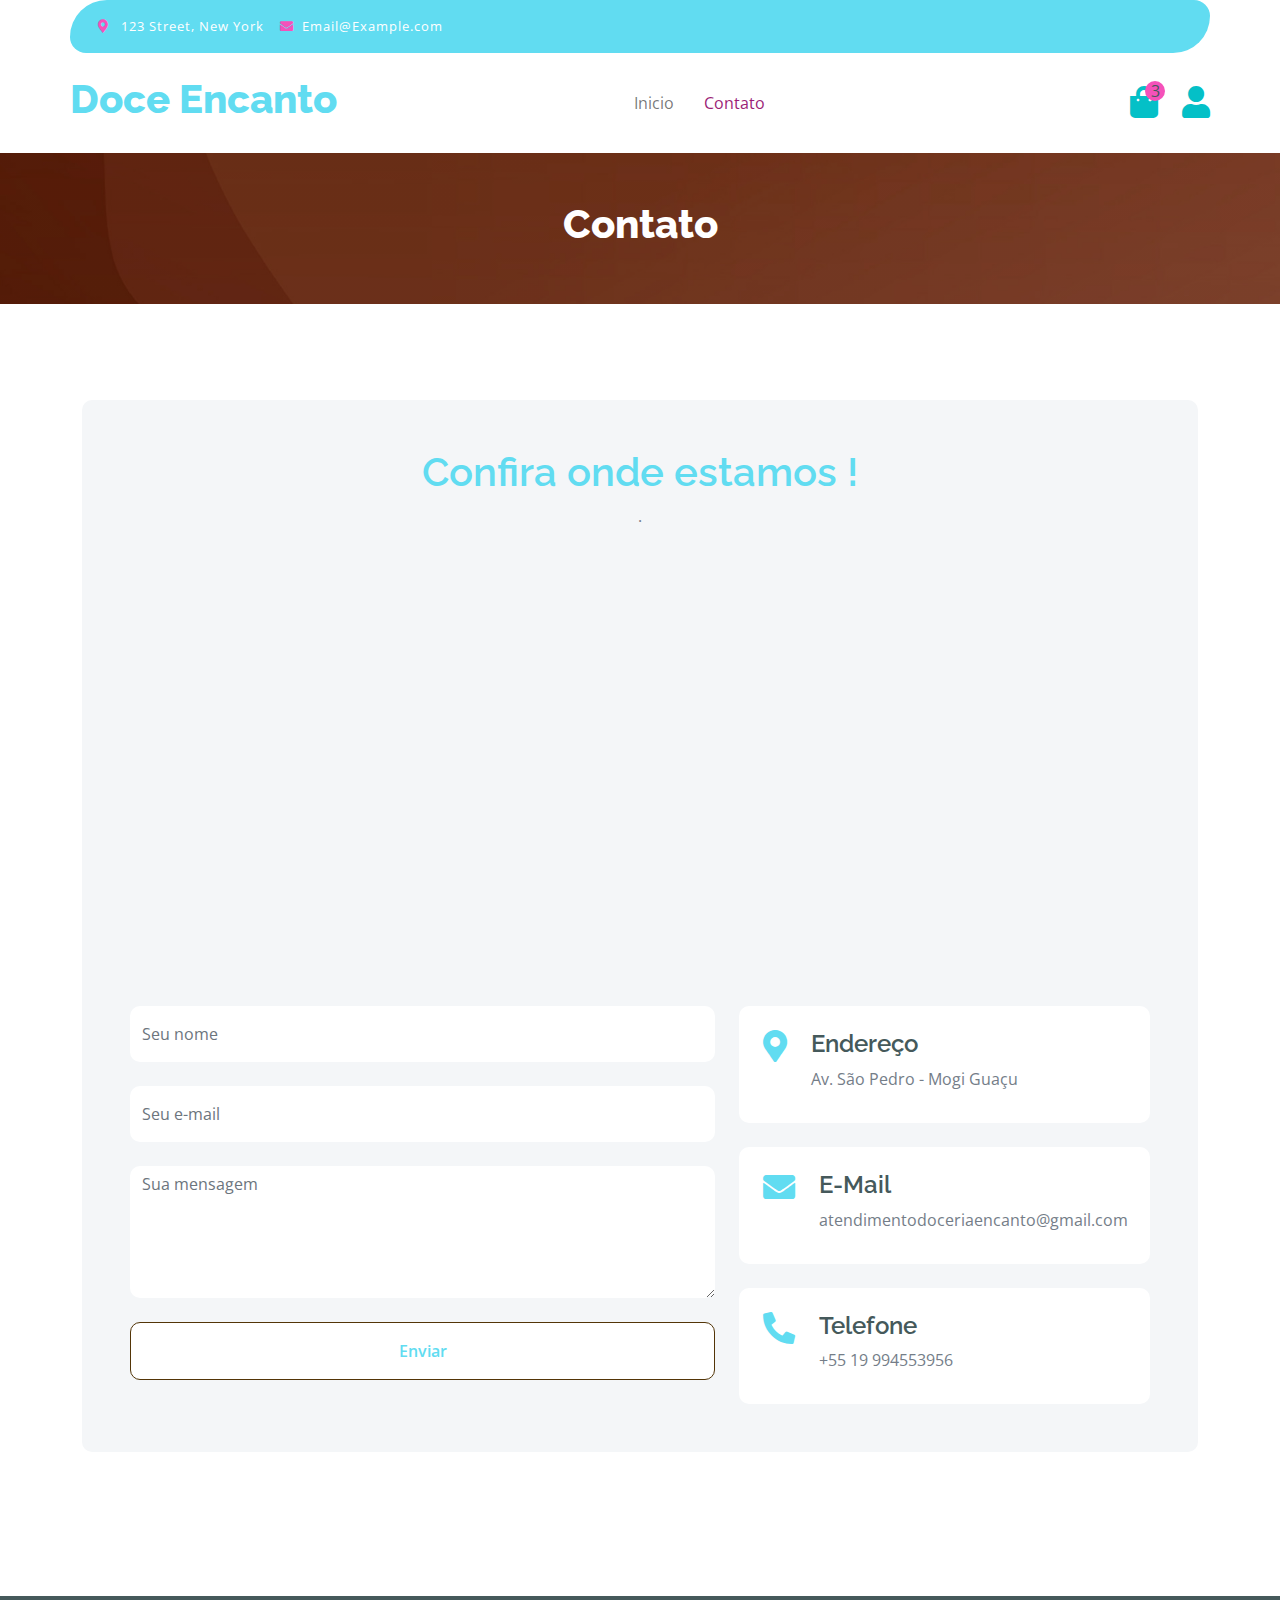
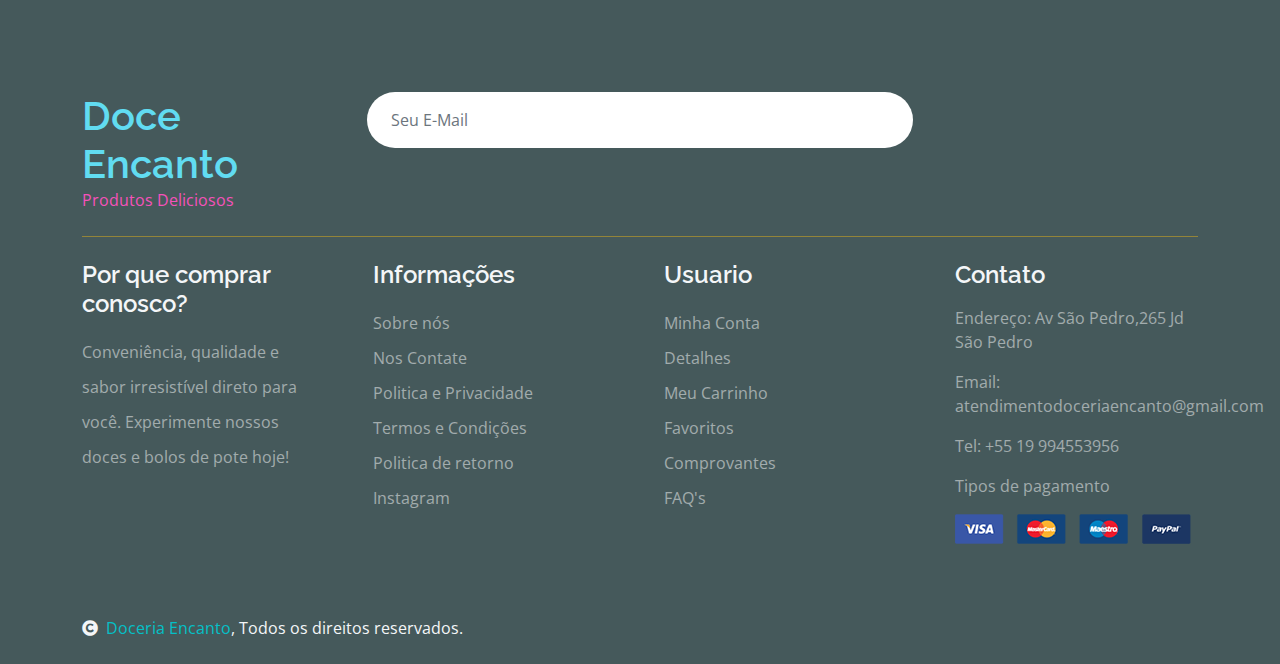
==== contact.html @ 063d3459 "Add files via upload" ====
<!DOCTYPE html>
<html lang="en">

    <head>
        <meta charset="utf-8">
        <title>Contato - DOCE ENCANTO</title>
        <meta content="width=device-width, initial-scale=1.0" name="viewport">
        <meta content="" name="keywords">
        <meta content="" name="description">

        <!-- Google Web Fonts -->
        <link rel="preconnect" href="https://fonts.googleapis.com">
        <link rel="preconnect" href="https://fonts.gstatic.com" crossorigin>
        <link href="https://fonts.googleapis.com/css2?family=Open+Sans:wght@400;600&family=Raleway:wght@600;800&display=swap" rel="stylesheet"> 

        <!-- Icon Font Stylesheet -->
        <link rel="stylesheet" href="https://use.fontawesome.com/releases/v5.15.4/css/all.css"/>
        <link href="https://cdn.jsdelivr.net/npm/bootstrap-icons@1.4.1/font/bootstrap-icons.css" rel="stylesheet">

        <!-- Libraries Stylesheet -->
        <link href="lib/lightbox/css/lightbox.min.css" rel="stylesheet">
        <link href="lib/owlcarousel/assets/owl.carousel.min.css" rel="stylesheet">


        <!-- Customized Bootstrap Stylesheet -->
        <link href="css/bootstrap.min.css" rel="stylesheet">

        <!-- Template Stylesheet -->
        <link href="css/style.css" rel="stylesheet">
    </head>

    <body>

        <!-- Spinner Start -->
        <div id="spinner" class="show w-100 vh-100 bg-white position-fixed translate-middle top-50 start-50  d-flex align-items-center justify-content-center">
            <div class="spinner-grow text-primary" role="status"></div>
        </div>
        <!-- Spinner End -->


        <!-- Navbar start -->
        <div class="container-fluid fixed-top">
            <div class="container topbar bg-primary d-none d-lg-block">
                <div class="d-flex justify-content-between">
                    <div class="top-info ps-2">
                        <small class="me-3"><i class="fas fa-map-marker-alt me-2 text-secondary"></i> <a href="#" class="text-white">123 Street, New York</a></small>
                        <small class="me-3"><i class="fas fa-envelope me-2 text-secondary"></i><a href="#" class="text-white">Email@Example.com</a></small>
                    </div>
                    <div class="top-link pe-2">
                        <!-- <a href="#" class="text-white"><small class="text-white mx-2">Privacy Policy</small>/</a>
                        <a href="#" class="text-white"><small class="text-white mx-2">Terms of Use</small>/</a>
                        <a href="#" class="text-white"><small class="text-white ms-2">Sales and Refunds</small></a> -->
                    </div>
                </div>
            </div>
            <div class="container px-0">
                <nav class="navbar navbar-light bg-white navbar-expand-xl">
                    <a href="index.html" class="navbar-brand"><h1 class="text-primary display-6">Doce Encanto</h1></a>
                    <button class="navbar-toggler py-2 px-3" type="button" data-bs-toggle="collapse" data-bs-target="#navbarCollapse">
                        <span class="fa fa-bars text-primary"></span>
                    </button>
                    <div class="collapse navbar-collapse bg-white" id="navbarCollapse">
                        <div class="navbar-nav mx-auto">
                            <a href="index.html" class="nav-item nav-link">Inicio</a>
                           <!-- <a href="shop.html" class="nav-item nav-link">Shop</a>
                            <a href="shop-detail.html" class="nav-item nav-link">Shop Detail</a> -->
                            <div class="nav-item dropdown">
                                <!--<a href="#" class="nav-link dropdown-toggle" data-bs-toggle="dropdown">Pages</a> -->
                                <div class="dropdown-menu m-0 bg-secondary rounded-0">
                                    <a href="cart.html" class="dropdown-item">Cart</a>
                                    <a href="chackout.html" class="dropdown-item">Chackout</a>
                                    <a href="testimonial.html" class="dropdown-item">Testimonial</a>
                                    <a href="404.html" class="dropdown-item">404 Page</a>
                                </div>
                            </div>
                            <a href="contact.html" class="nav-item nav-link active">Contato</a>
                        </div>
                        <div class="d-flex m-3 me-0">
                            <button class="btn-search btn border border-secondary btn-md-square rounded-circle bg-white me-4" data-bs-toggle="modal" data-bs-target="#searchModal"><i class="fas fa-search text-primary"></i></button>
                            <a href="#" class="position-relative me-4 my-auto">
                                <i class="fa fa-shopping-bag fa-2x"></i>
                                <span class="position-absolute bg-secondary rounded-circle d-flex align-items-center justify-content-center text-dark px-1" style="top: -5px; left: 15px; height: 20px; min-width: 20px;">3</span>
                            </a>
                            <a href="#" class="my-auto">
                                <i class="fas fa-user fa-2x"></i>
                            </a>
                        </div>
                    </div>
                </nav>
            </div>
        </div>
        <!-- Navbar End -->


        <!-- Modal Search Start 
        <div class="modal fade" id="searchModal" tabindex="-1" aria-labelledby="exampleModalLabel" aria-hidden="true">
            <div class="modal-dialog modal-fullscreen">
                <div class="modal-content rounded-0">
                    <div class="modal-header">
                        <h5 class="modal-title" id="exampleModalLabel">Search by keyword</h5>
                        <button type="button" class="btn-close" data-bs-dismiss="modal" aria-label="Close"></button>
                    </div>
                    <div class="modal-body d-flex align-items-center">
                        <div class="input-group w-75 mx-auto d-flex">
                            <input type="search" class="form-control p-3" placeholder="keywords" aria-describedby="search-icon-1">
                            <span id="search-icon-1" class="input-group-text p-3"><i class="fa fa-search"></i></span>
                        </div>
                    </div>
                </div>
            </div>
        </div>
        <!-- Modal Search End -->


        <!-- Single Page Header start -->
        <div class="container-fluid page-header py-5">
            <h1 class="text-center text-white display-6">Contato</h1>
            <ol class="breadcrumb justify-content-center mb-0">
                <!--<li class="breadcrumb-item"><a href="#">Home</a></li>
                <li class="breadcrumb-item"><a href="#">Pages</a></li>
                <li class="breadcrumb-item active text-white">Contact</li>-->
            </ol>
        </div>
        <!-- Single Page Header End -->


        <!-- Contact Start -->
        <div class="container-fluid contact py-5">
            <div class="container py-5">
                <div class="p-5 bg-light rounded">
                    <div class="row g-4">
                        <div class="col-12">
                            <div class="text-center mx-auto" style="max-width: 700px;">
                                <h1 class="text-primary">Confira onde estamos !</h1>
                                <p class="mb-4">.</p>
                            </div>
                        </div>
                        <div class="col-lg-12">
                            <div class="h-100 rounded">
                                <iframe class="rounded w-100" 
                                style="height: 400px;" src="https://www.google.com/maps/embed?pb=!1m18!1m12!1m3!1d3690.511838533745!2d-46.9358462252229!3d-22.33429451766085!2m3!1f0!2f0!3f0!3m2!1i1024!2i768!4f13.1!3m3!1m2!1s0x94c856e6357f667f%3A0xda3565d12d0d742f!2sAv.%20S%C3%A3o%20Pedro%20-%20Mogi%20Gua%C3%A7u%2C%20SP%2C%2013848-191!5e0!3m2!1spt-BR!2sbr!4v1711215833232!5m2!1spt-BR!2sbr" width="600" height="450" style="border:0;" allowfullscreen="" loading="lazy" referrerpolicy="no-referrer-when-downgrade" 
                                loading="lazy" referrerpolicy="no-referrer-when-downgrade"></iframe>
                            </div>
                        </div>
                        <div class="col-lg-7">
                            <form action="" class="">
                                <input type="text" class="w-100 form-control border-0 py-3 mb-4" placeholder="Seu nome">
                                <input type="email" class="w-100 form-control border-0 py-3 mb-4" placeholder="Seu e-mail">
                                <textarea class="w-100 form-control border-0 mb-4" rows="5" cols="10" placeholder="Sua mensagem"></textarea>
                                <button class="w-100 btn form-control border-secondary py-3 bg-white text-primary " type="submit">Enviar</button>
                            </form>
                        </div>
                        <div class="col-lg-5">
                            <div class="d-flex p-4 rounded mb-4 bg-white">
                                <i class="fas fa-map-marker-alt fa-2x text-primary me-4"></i>
                                <div>
                                    <h4>Endereço</h4>
                                    <p class="mb-2">Av. São Pedro - Mogi Guaçu</p>
                                </div>
                            </div>
                            <div class="d-flex p-4 rounded mb-4 bg-white">
                                <i class="fas fa-envelope fa-2x text-primary me-4"></i>
                                <div>
                                    <h4>E-Mail</h4>
                                    <p class="mb-2">atendimentodoceriaencanto@gmail.com</p>
                                </div>
                            </div>
                            <div class="d-flex p-4 rounded bg-white">
                                <i class="fa fa-phone-alt fa-2x text-primary me-4"></i>
                                <div>
                                    <h4>Telefone</h4>
                                    <p class="mb-2">+55 19 994553956</p>
                                </div>
                            </div>
                        </div>
                    </div>
                </div>
            </div>
        </div>
        <!-- Contact End -->


                <!-- Footer Start -->
                <div class="container-fluid bg-dark text-white-50 footer pt-5 mt-5">
                    <div class="container py-5">
                        <div class="pb-4 mb-4" style="border-bottom: 1px solid rgba(226, 175, 24, 0.5) ;">
                            <div class="row g-4">
                                <div class="col-lg-3">
                                    <a href="#">
                                        <h1 class="text-primary mb-0">Doce Encanto</h1>
                                        <p class="text-secondary mb-0">Produtos Deliciosos</p>
                                    </a>
                                </div>
                                <div class="col-lg-6">
                                    <div class="position-relative mx-auto">
                                        <input class="form-control border-0 w-100 py-3 px-4 rounded-pill" type="number" placeholder="Seu E-Mail">
                                        <button type="submit" class="btn btn-primary border-0 border-secondary py-3 px-4 position-absolute rounded-pill text-white" style="top: 0; right: 0;">Inscreva-se Agora</button>
                                    </div>
                                </div>
                                <div class="col-lg-3">
                                    <div class="d-flex justify-content-end pt-3">
                                        <a class="btn  btn-outline-secondary me-2 btn-md-square rounded-circle" href=""><i class="fab fa-twitter"></i></a>
                                        <a class="btn btn-outline-secondary me-2 btn-md-square rounded-circle" href=""><i class="fab fa-facebook-f"></i></a>
                                        <a class="btn btn-outline-secondary me-2 btn-md-square rounded-circle" href=""><i class="fab fa-youtube"></i></a>
                                        <a class="btn btn-outline-secondary btn-md-square rounded-circle" href=""><i class="fab fa-linkedin-in"></i></a>
                                    </div>
                                </div>
                            </div>
                        </div>
                        <div class="row g-5">
                            <div class="col-lg-3 col-md-6">
                                <div class="footer-item">
                                    <h4 class="text-light mb-3">Por que comprar conosco?</h4>
                                    <p class="mb-4">Conveniência, qualidade e sabor irresistível direto para você. Experimente nossos doces e bolos de pote hoje!</p>
                                    <a href="" class="btn border-secondary py-2 px-4 rounded-pill text-primary">Read More</a>
                                </div>
                            </div>
                            <div class="col-lg-3 col-md-6">
                                <div class="d-flex flex-column text-start footer-item">
                                    <h4 class="text-light mb-3">Informações</h4>
                                    <a class="btn-link" href="">Sobre nós</a>
                                    <a class="btn-link" href="">Nos Contate</a>
                                    <a class="btn-link" href="">Politica e Privacidade</a>
                                    <a class="btn-link" href="">Termos e Condições</a>
                                    <a class="btn-link" href="">Politica de retorno</a>
                                    <a class="btn-link" href="https://www.instagram.com/doceria_doceencanto_2024/">Instagram</a>
                                </div>
                            </div>
                            <div class="col-lg-3 col-md-6">
                                <div class="d-flex flex-column text-start footer-item">
                                    <h4 class="text-light mb-3">Usuario</h4>
                                    <a class="btn-link" href="">Minha Conta</a>
                                    <a class="btn-link" href="">Detalhes</a>
                                    <a class="btn-link" href="">Meu Carrinho</a>
                                    <a class="btn-link" href="">Favoritos</a>
                                    <a class="btn-link" href="">Comprovantes</a>
                                    <a class="btn-link" href="">FAQ's</a>
                                </div>
                            </div>
                            <div class="col-lg-3 col-md-6">
                                <div class="footer-item">
                                    <h4 class="text-light mb-3">Contato</h4>
                                    <p>Endereço: Av São Pedro,265 Jd São Pedro </p>
                                    <p>Email: atendimentodoceriaencanto@gmail.com</p>
                                    <p>Tel: +55 19 994553956</p>
                                    <p>Tipos de pagamento</p>
                                    <img src="img/payment.png" class="img-fluid" alt="">
                                </div>
                            </div>
                        </div>
                    </div>
                </div>
                <!-- Footer End -->
        
                <!-- Copyright Start -->
                <div class="container-fluid copyright bg-dark py-4">
                    <div class="container">
                        <div class="row">
                            <div class="col-md-6 text-center text-md-start mb-3 mb-md-0">
                                <span class="text-light"><a href="#"><i class="fas fa-copyright text-light me-2"></i>Doceria Encanto</a>, Todos os direitos reservados.</span>
                            </div>
                            <div class="col-md-6 my-auto text-center text-md-end text-white">
                                <!--/*** This template is free as long as you keep the below author’s credit link/attribution link/backlink. ***/-->
                                <!--/*** If you'd like to use the template without the below author’s credit link/attribution link/backlink, ***/-->
                                <!--/*** you can purchase the Credit Removal License from "https://htmlcodex.com/credit-removal". ***/-->
                                <!-- Designed By <a class="border-bottom" href="https://htmlcodex.com">HTML Codex</a> Distributed By <a class="border-bottom" href="https://themewagon.com">ThemeWagon</a> -->
                            </div>
                        </div>
                    </div>
                </div>
                <!-- Copyright End -->



        <!-- Back to Top -->
        <a href="#" class="btn btn-primary border-3 border-primary rounded-circle back-to-top"><i class="fa fa-arrow-up"></i></a>   

        
    <!-- JavaScript Libraries -->
    <script src="https://ajax.googleapis.com/ajax/libs/jquery/3.6.4/jquery.min.js"></script>
    <script src="https://cdn.jsdelivr.net/npm/bootstrap@5.0.0/dist/js/bootstrap.bundle.min.js"></script>
    <script src="lib/easing/easing.min.js"></script>
    <script src="lib/waypoints/waypoints.min.js"></script>
    <script src="lib/lightbox/js/lightbox.min.js"></script>
    <script src="lib/owlcarousel/owl.carousel.min.js"></script>

    <!-- Template Javascript -->
    <script src="js/main.js"></script>
    </body>

</html>
---- css/style.css ----
/*** Spinner Start ***/
#onlinepg {
    color:#9c1f77;
    letter-spacing: 1px;
    text-transform: uppercase;
    font-size: calc(1.275rem + 0.3vw);
    --bs-font-sans-serif: system-ui, -apple-system, "Segoe UI", Roboto, "Helvetica Neue", Arial, "Noto Sans", "Liberation Sans", sans-serif, "Apple Color Emoji", "Segoe UI Emoji", "Segoe UI Symbol", "Noto Color Emoji";
    --bs-font-monospace: SFMono-Regular, Menlo, Monaco, Consolas, "Liberation Mono", "Courier New", monospace;
}

#spinner {
    opacity: 0;
    visibility: hidden;
    transition: opacity .8s ease-out, visibility 0s linear .5s;
    z-index: 99999;
 }

 #spinner.show {
     transition: opacity .8s ease-out, visibility 0s linear .0s;
     visibility: visible;
     opacity: 1;
 }

 .back-to-top {
    position: fixed;
    right: 30px;
    bottom: 30px;
    display: flex;
    width: 45px;
    height: 45px;
    align-items: center;
    justify-content: center;
    transition: 0.5s;
    z-index: 99;
}
/*** Spinner End ***/


/*** Button Start ***/
.btn {
    font-weight: 600;
    transition: .5s;
    opacity: 0;
}

.btn-square {
    width: 32px;
    height: 32px;
}

.btn-sm-square {
    width: 34px;
    height: 34px;
}

.btn-md-square {
    width: 44px;
    height: 44px;
}

.btn-lg-square {
    width: 56px;
    height: 56px;
}

.btn-square,
.btn-sm-square,
.btn-md-square,
.btn-lg-square {
    padding: 0;
    display: flex;
    align-items: center;
    justify-content: center;
    font-weight: normal;
}

.btn.border-secondary {
    transition: 0.5s;
}

.btn.border-secondary:hover {
    background: var(--bs-secondary) !important;
    color: var(--bs-white) !important;
}

/*** Topbar Start ***/
.fixed-top {
    transition: 0.5s;
    background: var(--bs-white);
    border: 0;
}

.topbar {
    padding: 20px;
    border-radius: 230px 100px;
}

.topbar .top-info {
    font-size: 15px;
    line-height: 0;
    letter-spacing: 1px;
    display: flex;
    align-items: center;
}

.topbar .top-link {
    font-size: 15px;
    line-height: 0;
    letter-spacing: 1px;
    display: flex;
    align-items: center;
}

.topbar .top-link a {
    letter-spacing: 1px;
}

.topbar .top-link a small:hover {
    color: var(--bs-secondary) !important;
    transition: 0.5s;
}

.topbar .top-link a small:hover i {
    color: var(--bs-primary) !important;
}
/*** Topbar End ***/

/*** Navbar Start ***/
.navbar .navbar-nav .nav-link {
    padding: 10px 15px;
    font-size: 16px;
    transition: .5s;
}

.navbar {
    height: 100px;
    border-bottom: 1px solid rgba(255, 255, 255, .1);
}

.navbar .navbar-nav .nav-link:hover,
.navbar .navbar-nav .nav-link.active,
.fixed-top.bg-white .navbar .navbar-nav .nav-link:hover,
.fixed-top.bg-white .navbar .navbar-nav .nav-link.active {
    color: var(--bs-primary);
}

.navbar .dropdown-toggle::after {
    border: none;
    content: "\f107";
    font-family: "Font Awesome 5 Free";
    font-weight: 700;
    vertical-align: middle;
    margin-left: 8px;
}

@media (min-width: 1200px) {
    .navbar .nav-item .dropdown-menu {
        display: block;
        visibility: hidden;
        top: 100%;
        transform: rotateX(-75deg);
        transform-origin: 0% 0%;
        border: 0;
        transition: .5s;
        opacity: 0;
    }
}

.dropdown .dropdown-menu a:hover {
    background: var(--bs-secondary);
    color: var(--bs-primary);
}

.navbar .nav-item:hover .dropdown-menu {
    transform: rotateX(0deg);
    visibility: visible;
    background: var(--bs-light) !important;
    border-radius: 10px !important;
    transition: .5s;
    opacity: 1;
}

#searchModal .modal-content {
    background: rgba(255, 255, 255, 0.8);
}
/*** Navbar End ***/

/*** Hero Header ***/
.hero-header {
    background: linear-gradient(rgba(248, 223, 173, 0.1), rgba(248, 223, 173, 0.1)), url(../img/hero-img.png);
    background-position: center center;
    background-repeat: no-repeat;
    background-size: cover;
}


.carousel-item {
    position: relative;
}

.carousel-item a {
    position: absolute;
    top: 50%;
    left: 50%;
    transform: translate(-50%, -50%);
    font-size: 25px;
    background: linear-gradient(rgba(255, 181, 36, 0.7), rgba(255, 181, 36, 0.7));
}

.carousel-control-next,
.carousel-control-prev {
    width: 48px;
    height: 48px;
    border-radius: 48px;
    border: 1px solid var(--bs-white);
    background: var(--bs-primary);
    position: absolute;
    top: 50%;
    transform: translateY(-50%);
}

.carousel-control-next {
    margin-right: 20px;
}

.carousel-control-prev {
    margin-left: 20px;
}

.page-header {
    position: relative;
    background: linear-gradient(rgba(0, 0, 0, 0.3), rgba(0, 0, 0, 0.3)), url(../img/cart-page-header-img.jpg);
    background-position: center center;
    background-repeat: no-repeat;
    background-size: cover;
}

@media (min-width: 992px) {
    .hero-header,
    .page-header {
        margin-top: 152px !important;
    }
}

@media (max-width: 992px) {
    .hero-header,
    .page-header {
        margin-top: 97px !important;
    }
}
/*** Hero Header end ***/


/*** featurs Start ***/
.featurs .featurs-item .featurs-icon {
    position: relative;
    width: 120px;
    height: 120px;
}

.featurs .featurs-item .featurs-icon::after {
    content: "";
    width: 35px;
    height: 35px;
    background: var(--bs-secondary);
    position: absolute;
    bottom: -10px;
    transform: translate(-50%);
    transform: rotate(45deg);
    background: var(--bs-secondary);
    
}
/*** featurs End ***/


/*** service Start ***/
.service .service-item .service-content {
    position: relative;
    width: 250px; 
    height: 130px; 
    top: -50%; 
    left: 50%; 
    transform: translate(-50%, -50%);
}

/*** service End ***/


/*** Fruits Start ***/
.fruite .tab-class .nav-item a.active {
    background: var(--bs-secondary) !important;
}

.fruite .tab-class .nav-item a.active span {
    color: var(--bs-white) !important; 
}

.fruite .fruite-categorie .fruite-name {
    line-height: 40px;
}

.fruite .fruite-categorie .fruite-name a {
    transition: 0.5s;
}

.fruite .fruite-categorie .fruite-name a:hover {
    color: var(--bs-secondary);
}

.fruite .fruite-item {
    height: 100%;
    transition: 0.5s;
}
.fruite .fruite-item:hover {
    box-shadow: 0 0 55px rgba(0, 0, 0, 0.4);
}

.fruite .fruite-item .fruite-img {
    overflow: hidden;
    transition: 0.5s;
    border-radius: 10px 10px 0 0;
}

.fruite .fruite-item .fruite-img img {
    transition: 0.5s;
}

.fruite .fruite-item .fruite-img img:hover {
    transform: scale(1.3);
}
/*** Fruits End ***/


/*** vesitable Start ***/
.vesitable .vesitable-item {
    height: 100%;
    transition: 0.5s;
}

.vesitable .vesitable-item:hover {
    box-shadow: 0 0 55px rgba(0, 0, 0, 0.4);
}

.vesitable .vesitable-item .vesitable-img {
    overflow: hidden;
    transition: 0.5s;
    border-radius: 10px 10px 0 0;
}

.vesitable .vesitable-item .vesitable-img img {
    transition: 0.5s;
}

.vesitable .vesitable-item .vesitable-img img:hover {
    transform: scale(1.2);
}

.vesitable .owl-stage {
    margin: 50px 0;
    position: relative;
}

.vesitable .owl-nav .owl-prev {
    position: absolute;
    top: -8px;
    right: 0;
    color: var(--bs-primary);
    padding: 5px 25px;
    border: 1px solid var(--bs-secondary);
    border-radius: 20px;
    transition: 0.5s;

}

.vesitable .owl-nav .owl-prev:hover {
    background: var(--bs-secondary);
    color: var(--bs-white);
}

.vesitable .owl-nav .owl-next {
    position: absolute;
    top: -8px;
    right: 88px;
    color: var(--bs-primary);
    padding: 5px 25px;
    border: 1px solid var(--bs-secondary);
    border-radius: 20px;
    transition: 0.5s;
}

.vesitable .owl-nav .owl-next:hover {
    background: var(--bs-secondary);
    color: var(--bs-white);
}
/*** vesitable End ***/


/*** Banner Section Start ***/
.banner .banner-btn:hover {
    background: var(--bs-primary);
}
/*** Banner Section End ***/


/*** Facts Start ***/
.counter {
    height: 100%;
    text-align: center;
    box-shadow: 0 0 30px rgba(0, 0, 0, 0.05);
}

.counter i {
    font-size: 60px;
    margin-bottom: 25px;
}

.counter h4 {
    color: var(--bs-primary);
    letter-spacing: 1px;
    text-transform: uppercase;
}

.counter h1 {
    margin-bottom: 0;
}
/*** Facts End ***/


/*** testimonial Start ***/
.testimonial .owl-nav .owl-prev {
    position: absolute;
    top: -58px;
    right: 0;
    color: var(--bs-primary);
    padding: 5px 25px;
    border: 1px solid var(--bs-secondary);
    border-radius: 20px;
    transition: 0.5s;
}

.testimonial .owl-nav .owl-prev:hover {
    background: var(--bs-secondary);
    color: var(--bs-white);
}

.testimonial .owl-nav .owl-next {
    position: absolute;
    top: -58px;
    right: 88px;
    color: var(--bs-primary);
    padding: 5px 25px;
    border: 1px solid var(--bs-secondary);
    border-radius: 20px;
    transition: 0.5s;
}

.testimonial .owl-nav .owl-next:hover {
    background: var(--bs-secondary);
    color: var(--bs-white);
}
/*** testimonial End ***/


/*** Single Page Start ***/
.pagination {
    display: inline-block;
}
  
.pagination a {
    color: var(--bs-dark);
    padding: 10px 16px;
    text-decoration: none;
    transition: 0.5s;
    border: 1px solid var(--bs-secondary);
    margin: 0 4px;
}
  
.pagination a.active {
    background-color: var(--bs-primary);
    color: var(--bs-light);
    border: 1px solid var(--bs-secondary);
}
  
.pagination a:hover:not(.active) {background-color: var(--bs-primary)}

.nav.nav-tabs .nav-link.active {
    border-bottom: 2px solid var(--bs-secondary) !important;
}
/*** Single Page End ***/


/*** Footer Start ***/
.footer .footer-item .btn-link {
    line-height: 35px;
    color: rgba(255, 255, 255, .5);
    transition: 0.5s;
}

.footer .footer-item .btn-link:hover {
    color: var(--bs-secondary) !important;
}

.footer .footer-item p.mb-4 {
    line-height: 35px;
}
/*** Footer End ***/
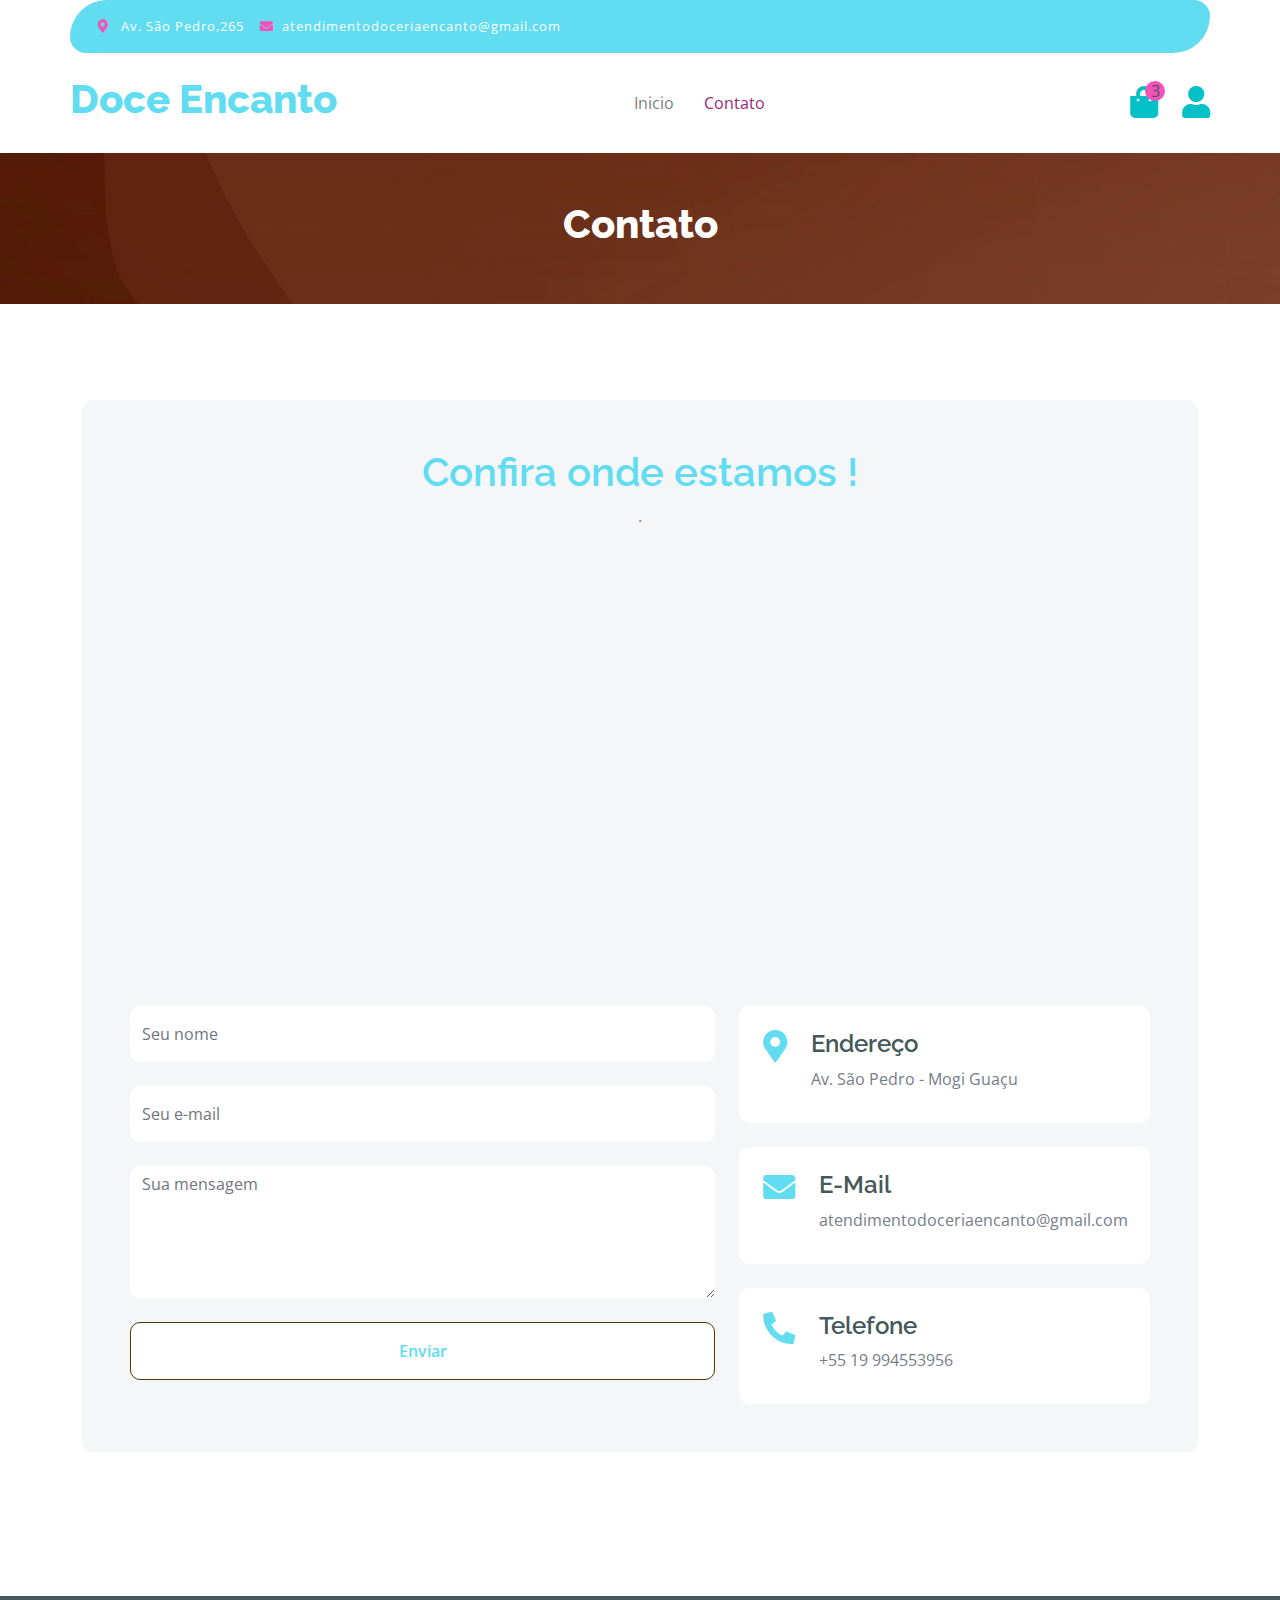
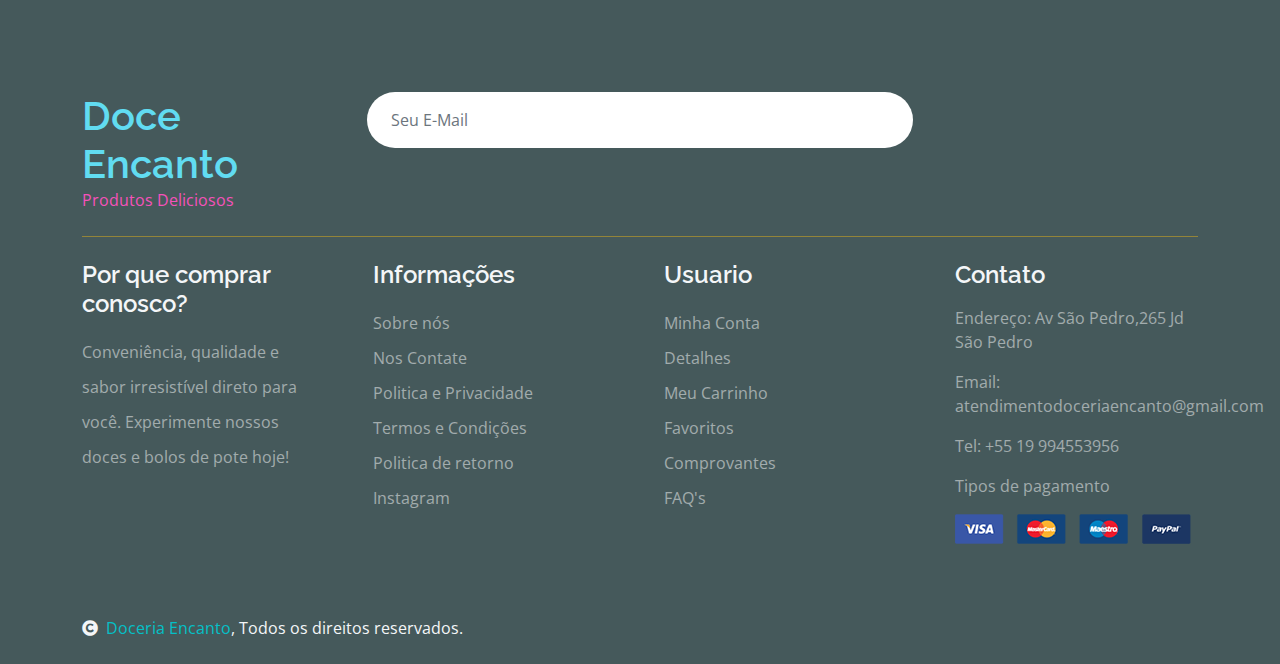
==== commit 1f4df5f9: "Update contact.html" ====
--- a/contact.html
+++ b/contact.html
@@ -43,8 +43,8 @@
             <div class="container topbar bg-primary d-none d-lg-block">
                 <div class="d-flex justify-content-between">
                     <div class="top-info ps-2">
-                        <small class="me-3"><i class="fas fa-map-marker-alt me-2 text-secondary"></i> <a href="#" class="text-white">123 Street, New York</a></small>
-                        <small class="me-3"><i class="fas fa-envelope me-2 text-secondary"></i><a href="#" class="text-white">Email@Example.com</a></small>
+                     <small class="me-3"><i class="fas fa-map-marker-alt me-2 text-secondary"></i> <a href="#" class="text-white">Av. São Pedro,265</a></small>
+                        <small class="me-3"><i class="fas fa-envelope me-2 text-secondary"></i><a href="#" class="text-white">atendimentodoceriaencanto@gmail.com</a></small>
                     </div>
                     <div class="top-link pe-2">
                         <!-- <a href="#" class="text-white"><small class="text-white mx-2">Privacy Policy</small>/</a>
@@ -288,4 +288,4 @@
     <script src="js/main.js"></script>
     </body>
 
-</html>+</html>
